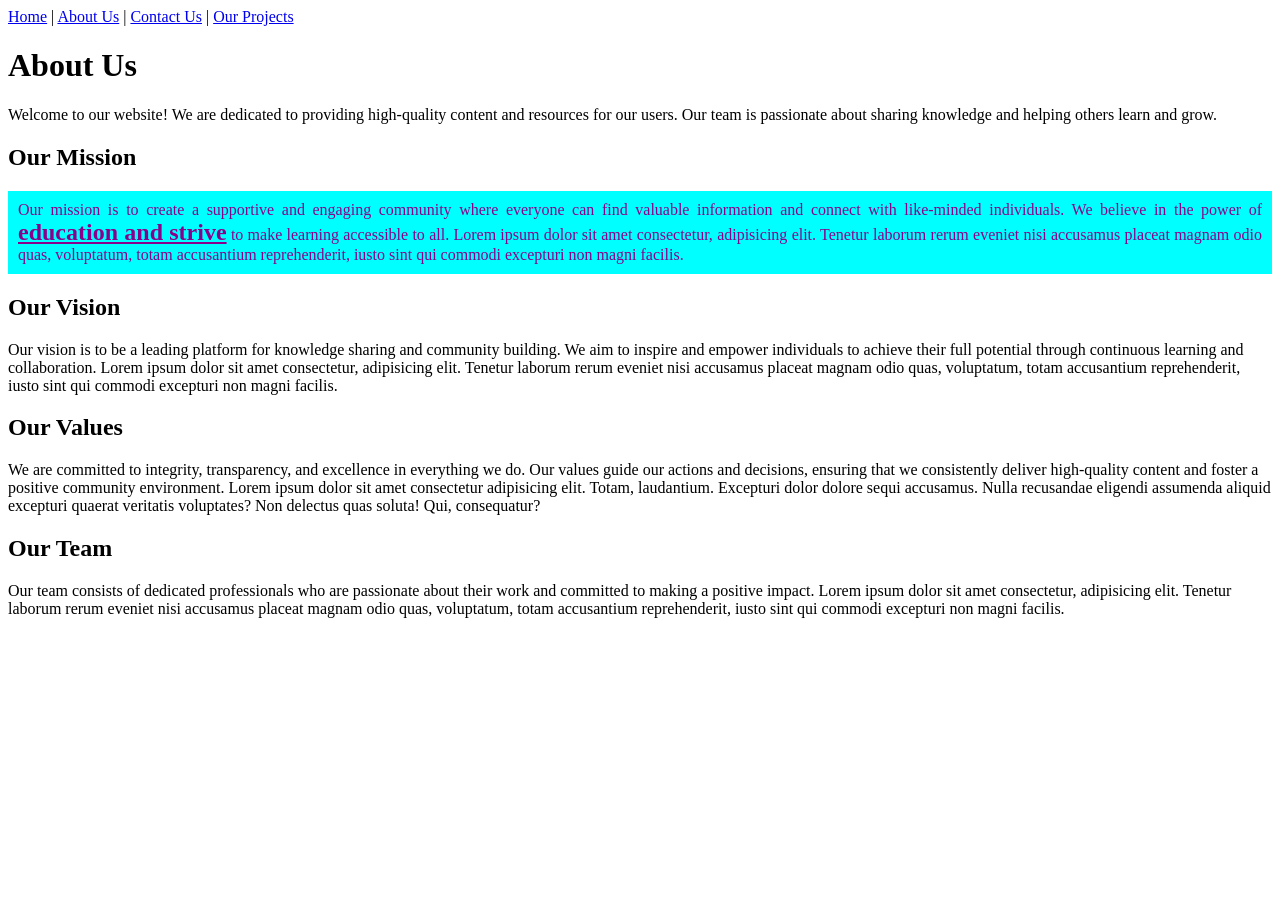
==== about.html @ 94350f2d "indtroducing basic css" ====
<!DOCTYPE html>
<html lang="en">
<head>
    <meta charset="UTF-8">
    <meta name="viewport" content="width=device-width, initial-scale=1.0">
    <title>About Page</title>
</head>
<body>

    <a href="./">Home</a> &#124; <!-- Link to the home page with a vertical bar separator -->
    <a href="about.html">About Us</a> &#124; <!-- Link to the about page with a vertical bar separator -->
    <a href="contact.html">Contact Us</a> &#124; <!-- Link to the contact page with a vertical bar separator -->
    <a href="projects.html">Our Projects</a> <!-- Link to the projects page -->



    <h1>About Us</h1>

    <p>Welcome to our website! We are dedicated to providing high-quality content and resources for our users. Our team is passionate about sharing knowledge and helping others learn and grow.</p>

    <h2>Our Mission</h2>
    <p style="color: darkmagenta; text-align: justify; background-color: aqua; padding: 10px;">Our mission is to create a supportive and engaging community where everyone can find valuable information and connect with like-minded individuals. We believe in the power of <span style="text-decoration: underline; font-weight: bold; font-size: 24px;">education and strive</span> to make learning accessible to all. Lorem ipsum dolor sit amet consectetur, adipisicing elit. Tenetur laborum rerum eveniet nisi accusamus placeat magnam odio quas, voluptatum, totam accusantium reprehenderit, iusto sint qui commodi excepturi non magni facilis.</p>

    <h2>Our Vision</h2>
    <p>Our vision is to be a leading platform for knowledge sharing and community building. We aim to inspire and empower individuals to achieve their full potential through continuous learning and collaboration. Lorem ipsum dolor sit amet consectetur, adipisicing elit. Tenetur laborum rerum eveniet nisi accusamus placeat magnam odio quas, voluptatum, totam accusantium reprehenderit, iusto sint qui commodi excepturi non magni facilis.</p>

    <h2>Our Values</h2>
    <p>We are committed to integrity, transparency, and excellence in everything we do. Our values guide our actions and decisions, ensuring that we consistently deliver high-quality content and foster a positive community environment. Lorem ipsum dolor sit amet consectetur adipisicing elit. Totam, laudantium. Excepturi dolor dolore sequi accusamus. Nulla recusandae eligendi assumenda aliquid excepturi quaerat veritatis voluptates? Non delectus quas soluta! Qui, consequatur?</p>

    <h2>Our Team</h2>
    <p>Our team consists of dedicated professionals who are passionate about their work and committed to making a positive impact. Lorem ipsum dolor sit amet consectetur, adipisicing elit. Tenetur laborum rerum eveniet nisi accusamus placeat magnam odio quas, voluptatum, totam accusantium reprehenderit, iusto sint qui commodi excepturi non magni facilis.</p>
</body>
</html>
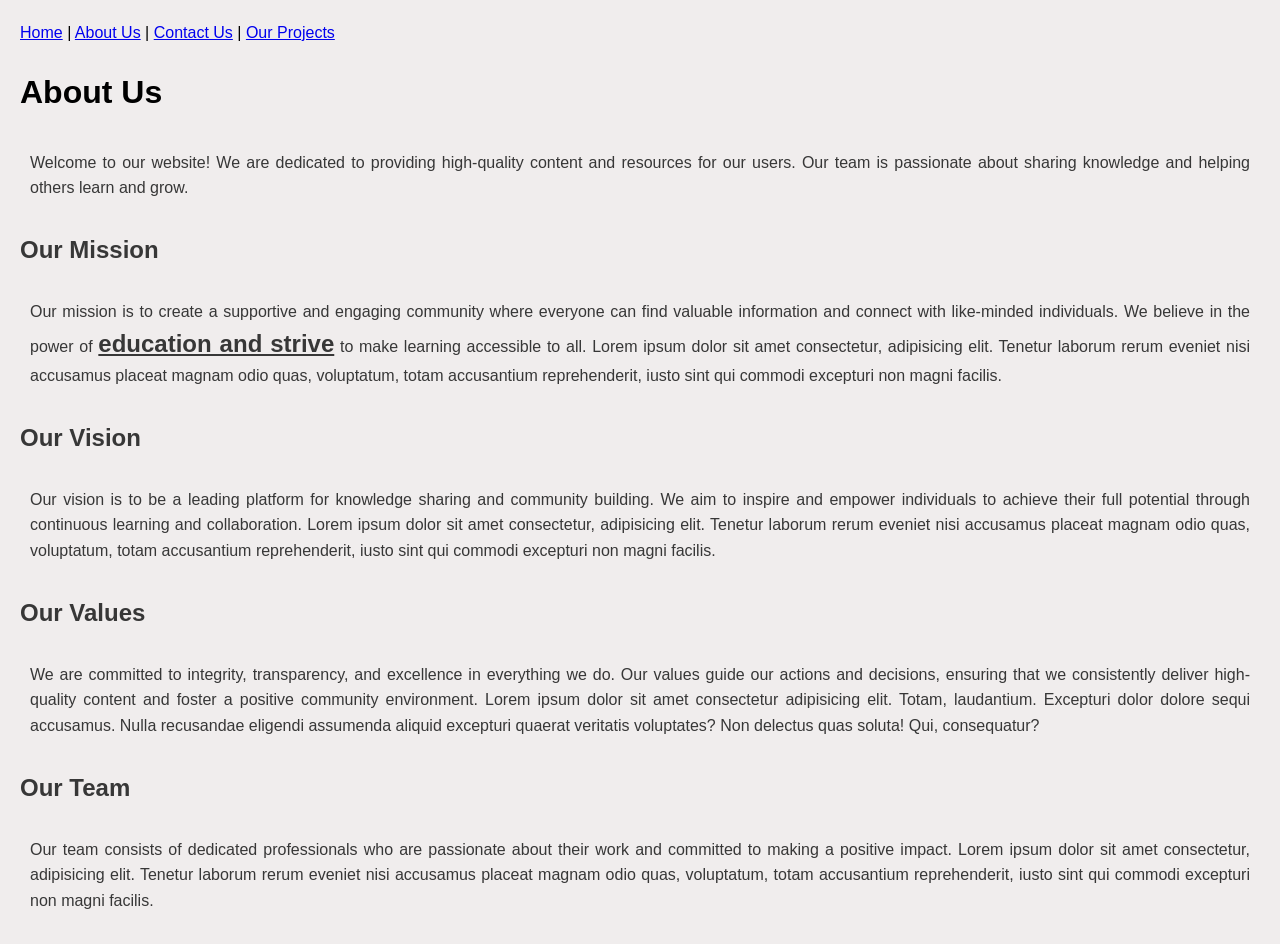
==== commit effe8a4e: "implementing internal css" ====
--- a/about.html
+++ b/about.html
@@ -4,6 +4,22 @@
     <meta charset="UTF-8">
     <meta name="viewport" content="width=device-width, initial-scale=1.0">
     <title>About Page</title>
+    <style>
+        body {
+            background-color: #f0eded;
+            font-family: Arial, sans-serif;
+            line-height: 1.6;
+            margin: 20px;
+        }
+        h2 {
+            color: #373737;
+        }
+        p{
+            text-align: justify;
+            color: #373737;
+            padding: 10px;
+        }
+    </style>
 </head>
 <body>
 
@@ -12,14 +28,12 @@
     <a href="contact.html">Contact Us</a> &#124; <!-- Link to the contact page with a vertical bar separator -->
     <a href="projects.html">Our Projects</a> <!-- Link to the projects page -->
 
-
-
     <h1>About Us</h1>
 
     <p>Welcome to our website! We are dedicated to providing high-quality content and resources for our users. Our team is passionate about sharing knowledge and helping others learn and grow.</p>
 
     <h2>Our Mission</h2>
-    <p style="color: darkmagenta; text-align: justify; background-color: aqua; padding: 10px;">Our mission is to create a supportive and engaging community where everyone can find valuable information and connect with like-minded individuals. We believe in the power of <span style="text-decoration: underline; font-weight: bold; font-size: 24px;">education and strive</span> to make learning accessible to all. Lorem ipsum dolor sit amet consectetur, adipisicing elit. Tenetur laborum rerum eveniet nisi accusamus placeat magnam odio quas, voluptatum, totam accusantium reprehenderit, iusto sint qui commodi excepturi non magni facilis.</p>
+    <p>Our mission is to create a supportive and engaging community where everyone can find valuable information and connect with like-minded individuals. We believe in the power of <span style="text-decoration: underline; font-weight: bold; font-size: 24px;">education and strive</span> to make learning accessible to all. Lorem ipsum dolor sit amet consectetur, adipisicing elit. Tenetur laborum rerum eveniet nisi accusamus placeat magnam odio quas, voluptatum, totam accusantium reprehenderit, iusto sint qui commodi excepturi non magni facilis.</p>
 
     <h2>Our Vision</h2>
     <p>Our vision is to be a leading platform for knowledge sharing and community building. We aim to inspire and empower individuals to achieve their full potential through continuous learning and collaboration. Lorem ipsum dolor sit amet consectetur, adipisicing elit. Tenetur laborum rerum eveniet nisi accusamus placeat magnam odio quas, voluptatum, totam accusantium reprehenderit, iusto sint qui commodi excepturi non magni facilis.</p>
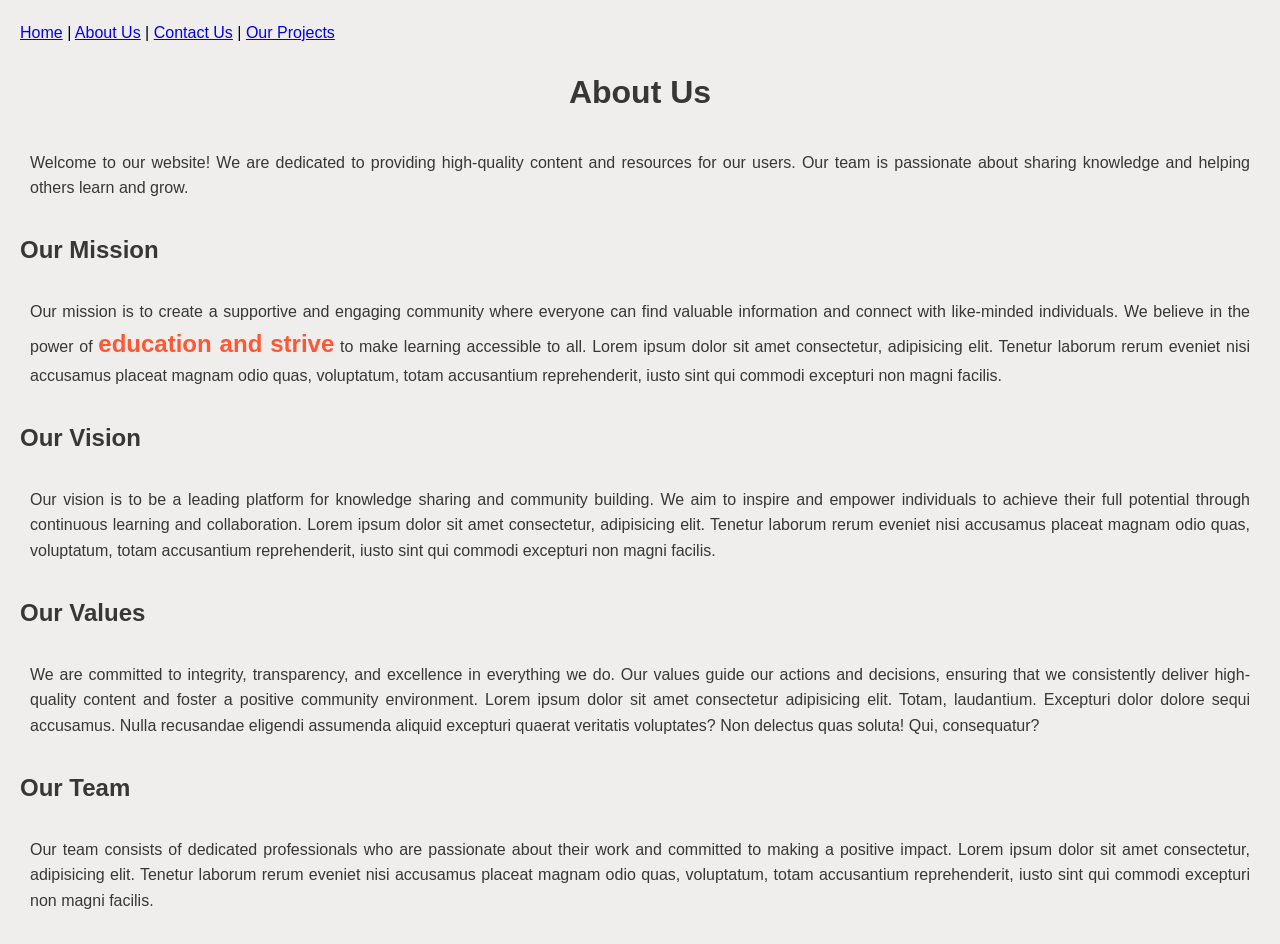
==== commit 82011b74: "implementing a custom css selector" ====
--- a/about.html
+++ b/about.html
@@ -11,13 +11,22 @@
             line-height: 1.6;
             margin: 20px;
         }
+        h1 {
+            color: #373737;
+            text-align: center;
+        }
         h2 {
             color: #373737;
         }
-        p{
+        p {
             text-align: justify;
             color: #373737;
             padding: 10px;
+        }
+        .highlight {
+            color: #ff5733;
+            font-weight: bold;
+            font-size: 24px;
         }
     </style>
 </head>
@@ -33,7 +42,7 @@
     <p>Welcome to our website! We are dedicated to providing high-quality content and resources for our users. Our team is passionate about sharing knowledge and helping others learn and grow.</p>
 
     <h2>Our Mission</h2>
-    <p>Our mission is to create a supportive and engaging community where everyone can find valuable information and connect with like-minded individuals. We believe in the power of <span style="text-decoration: underline; font-weight: bold; font-size: 24px;">education and strive</span> to make learning accessible to all. Lorem ipsum dolor sit amet consectetur, adipisicing elit. Tenetur laborum rerum eveniet nisi accusamus placeat magnam odio quas, voluptatum, totam accusantium reprehenderit, iusto sint qui commodi excepturi non magni facilis.</p>
+    <p>Our mission is to create a supportive and engaging community where everyone can find valuable information and connect with like-minded individuals. We believe in the power of <span class="highlight">education and strive</span> to make learning accessible to all. Lorem ipsum dolor sit amet consectetur, adipisicing elit. Tenetur laborum rerum eveniet nisi accusamus placeat magnam odio quas, voluptatum, totam accusantium reprehenderit, iusto sint qui commodi excepturi non magni facilis.</p>
 
     <h2>Our Vision</h2>
     <p>Our vision is to be a leading platform for knowledge sharing and community building. We aim to inspire and empower individuals to achieve their full potential through continuous learning and collaboration. Lorem ipsum dolor sit amet consectetur, adipisicing elit. Tenetur laborum rerum eveniet nisi accusamus placeat magnam odio quas, voluptatum, totam accusantium reprehenderit, iusto sint qui commodi excepturi non magni facilis.</p>
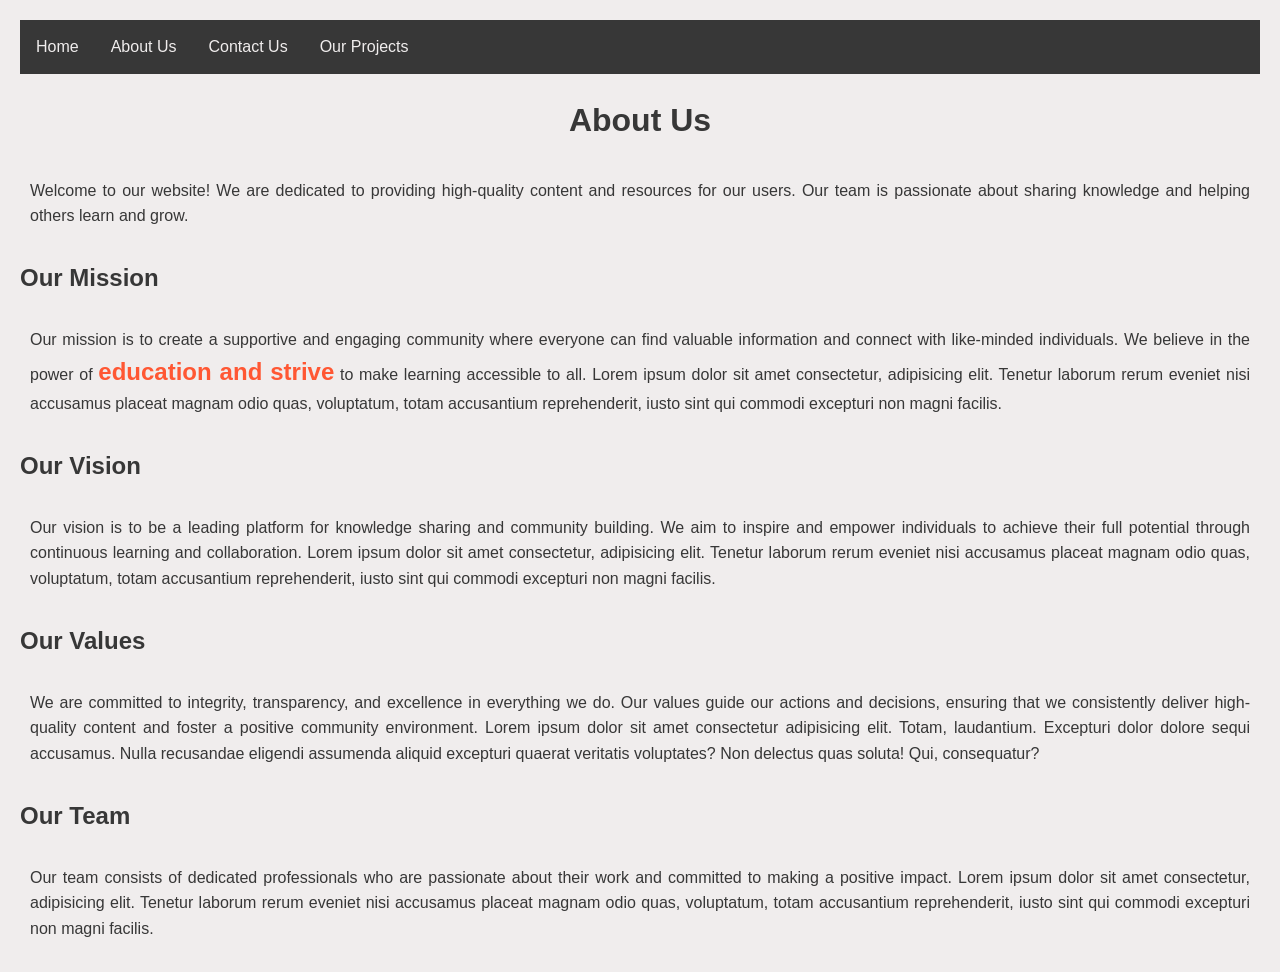
==== commit 37c9a36e: "implementing a custom css on toplinks" ====
--- a/about.html
+++ b/about.html
@@ -28,14 +28,32 @@
             font-weight: bold;
             font-size: 24px;
         }
+        .toplinks {
+            background-color: #373737;
+            overflow: hidden;
+        }
+        .toplinks a {
+            float: left;
+            color: #f0eded;
+            text-align: center;
+            padding: 14px 16px;
+            text-decoration: none;
+        }
+        .toplinks a:hover {
+            text-decoration: none;
+            background-color: #f0eded;
+            color: #373737;
+        }
     </style>
 </head>
 <body>
+    <div class="toplinks">
+        <a href="./">Home</a>
+        <a href="about.html">About Us</a>
+        <a href="contact.html">Contact Us</a>
+        <a href="projects.html">Our Projects</a>
+    </div>
 
-    <a href="./">Home</a> &#124; <!-- Link to the home page with a vertical bar separator -->
-    <a href="about.html">About Us</a> &#124; <!-- Link to the about page with a vertical bar separator -->
-    <a href="contact.html">Contact Us</a> &#124; <!-- Link to the contact page with a vertical bar separator -->
-    <a href="projects.html">Our Projects</a> <!-- Link to the projects page -->
 
     <h1>About Us</h1>
 
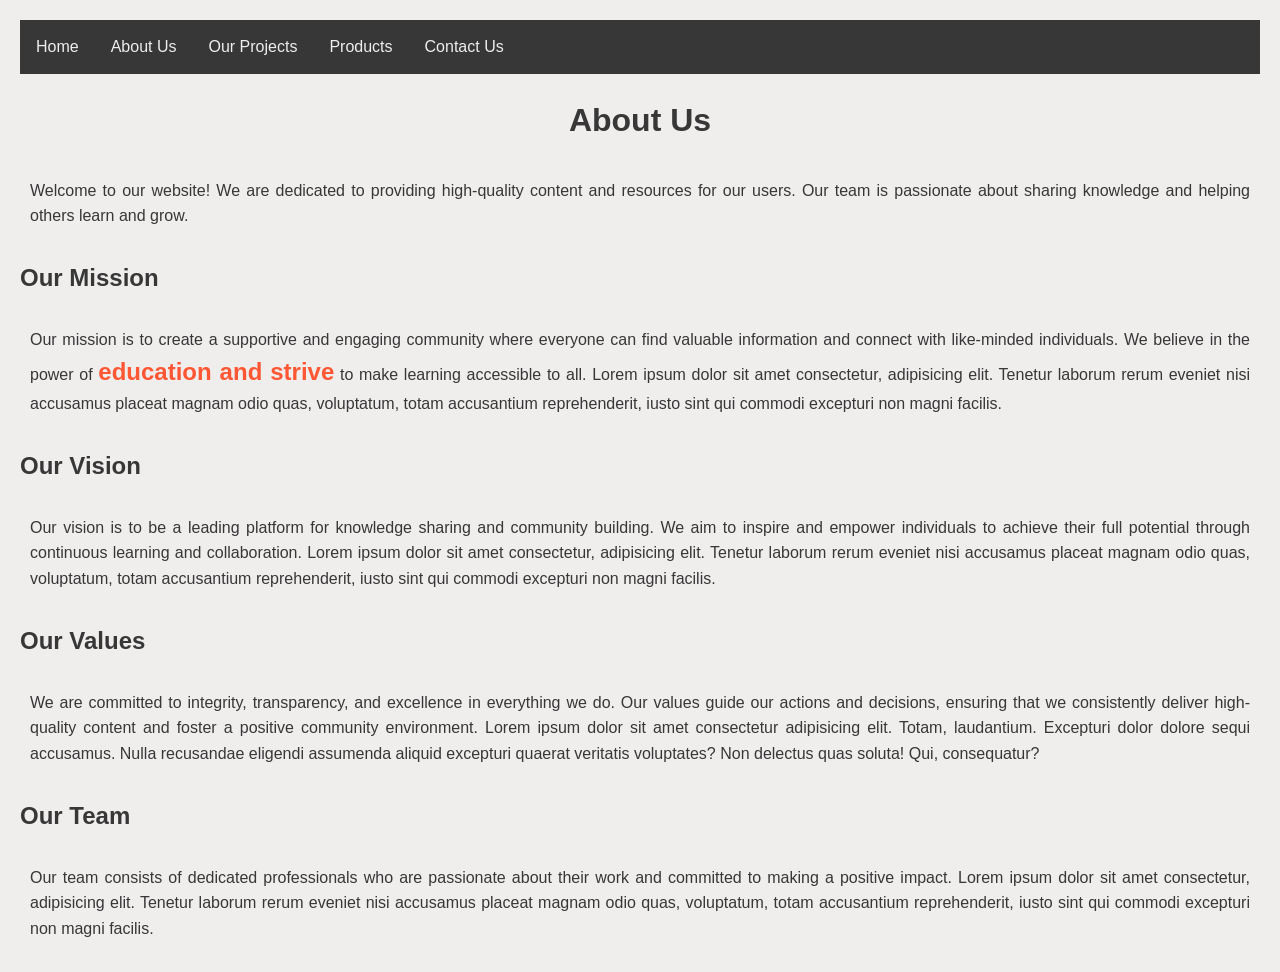
==== commit 66fc9ced: "creating a standard structure" ====
--- a/about.html
+++ b/about.html
@@ -4,56 +4,16 @@
     <meta charset="UTF-8">
     <meta name="viewport" content="width=device-width, initial-scale=1.0">
     <title>About Page</title>
-    <style>
-        body {
-            background-color: #f0eded;
-            font-family: Arial, sans-serif;
-            line-height: 1.6;
-            margin: 20px;
-        }
-        h1 {
-            color: #373737;
-            text-align: center;
-        }
-        h2 {
-            color: #373737;
-        }
-        p {
-            text-align: justify;
-            color: #373737;
-            padding: 10px;
-        }
-        .highlight {
-            color: #ff5733;
-            font-weight: bold;
-            font-size: 24px;
-        }
-        .toplinks {
-            background-color: #373737;
-            overflow: hidden;
-        }
-        .toplinks a {
-            float: left;
-            color: #f0eded;
-            text-align: center;
-            padding: 14px 16px;
-            text-decoration: none;
-        }
-        .toplinks a:hover {
-            text-decoration: none;
-            background-color: #f0eded;
-            color: #373737;
-        }
-    </style>
+    <link rel="stylesheet" href="css/style.css">
 </head>
 <body>
     <div class="toplinks">
         <a href="./">Home</a>
         <a href="about.html">About Us</a>
+        <a href="projects.html">Our Projects</a>
+        <a href="products.html">Products</a>
         <a href="contact.html">Contact Us</a>
-        <a href="projects.html">Our Projects</a>
     </div>
-
 
     <h1>About Us</h1>
 
--- a/css/style.css
+++ b/css/style.css
@@ -0,0 +1,39 @@
+body {
+    background-color: #f0eded;
+    font-family: Arial, sans-serif;
+    line-height: 1.6;
+    margin: 20px;
+}
+h1 {
+    color: #373737;
+    text-align: center;
+}
+h2 {
+    color: #373737;
+}
+p {
+    text-align: justify;
+    color: #373737;
+    padding: 10px;
+}
+.highlight {
+    color: #ff5733;
+    font-weight: bold;
+    font-size: 24px;
+}
+.toplinks {
+    background-color: #373737;
+    overflow: hidden;
+}
+.toplinks a {
+    float: left;
+    color: #f0eded;
+    text-align: center;
+    padding: 14px 16px;
+    text-decoration: none;
+}
+.toplinks a:hover {
+    text-decoration: none;
+    background-color: #f0eded;
+    color: #373737;
+}
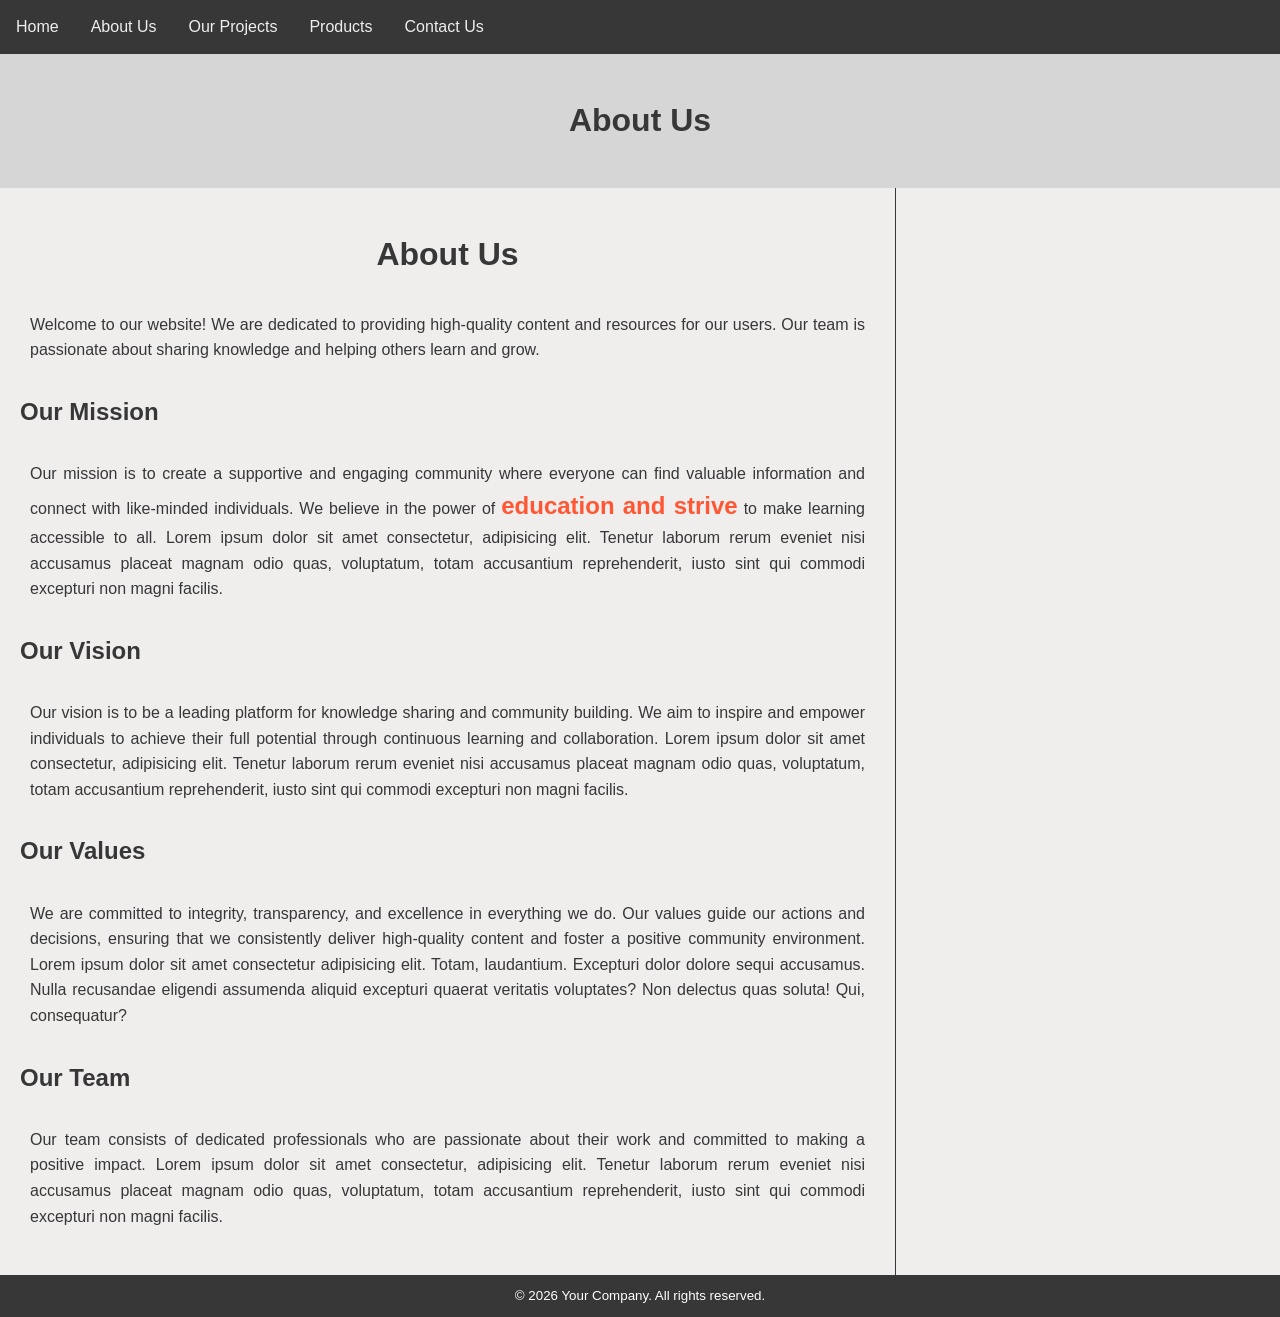
==== commit 192cbb15: "implementing standard structure on all pages" ====
--- a/about.html
+++ b/about.html
@@ -3,7 +3,7 @@
 <head>
     <meta charset="UTF-8">
     <meta name="viewport" content="width=device-width, initial-scale=1.0">
-    <title>About Page</title>
+    <title>About Us</title>
     <link rel="stylesheet" href="css/style.css">
 </head>
 <body>
@@ -15,6 +15,12 @@
         <a href="contact.html">Contact Us</a>
     </div>
 
+    <div class="banner">
+        <h1>About Us</h1>
+    </div>
+
+    <div class="row">
+        <div class="content">
     <h1>About Us</h1>
 
     <p>Welcome to our website! We are dedicated to providing high-quality content and resources for our users. Our team is passionate about sharing knowledge and helping others learn and grow.</p>
@@ -30,5 +36,16 @@
 
     <h2>Our Team</h2>
     <p>Our team consists of dedicated professionals who are passionate about their work and committed to making a positive impact. Lorem ipsum dolor sit amet consectetur, adipisicing elit. Tenetur laborum rerum eveniet nisi accusamus placeat magnam odio quas, voluptatum, totam accusantium reprehenderit, iusto sint qui commodi excepturi non magni facilis.</p>
-</body>
+</div>
+
+    <div class="sidebar">
+ 
+
+    </div>
+    </div>
+    <div class="footer">
+        &copy; 2026 Your Company. All rights reserved.
+
+    </div>
+    </body>
 </html>
--- a/css/style.css
+++ b/css/style.css
@@ -2,18 +2,20 @@
     background-color: #f0eded;
     font-family: Arial, sans-serif;
     line-height: 1.6;
-    margin: 20px;
+    margin: 0;
+    color: #373737;
+}
+*{
+    box-sizing: border-box;
 }
 h1 {
-    color: #373737;
     text-align: center;
 }
 h2 {
-    color: #373737;
+    text-align: left;
 }
 p {
     text-align: justify;
-    color: #373737;
     padding: 10px;
 }
 .highlight {
@@ -36,4 +38,44 @@
     text-decoration: none;
     background-color: #f0eded;
     color: #373737;
+}
+.banner {
+    background-color: #d6d6d6;
+    color: #373737;
+    padding: 20px;
+    text-align: center;
+}
+.row::after {
+    content: "";
+    clear: both;
+    display: block;
+}
+.content {
+    float: left;
+    width: 70%;
+    padding: 20px;
+    border-right: 1px solid #373737;
+}
+.sidebar {
+    float: left;
+    width: 30%;
+    padding: 20px;
+    background-color: #f0eded;
+}
+
+@media screen and (max-width: 900px) {
+    .content, .sidebar {
+        width: 100%;
+        float: none;
+        border-right: none;
+    }
+}
+
+
+.footer {
+    background-color: #373737;
+    color: #ffffff;
+    text-align: center;
+    padding: 10px;
+    font-size: smaller;
 }
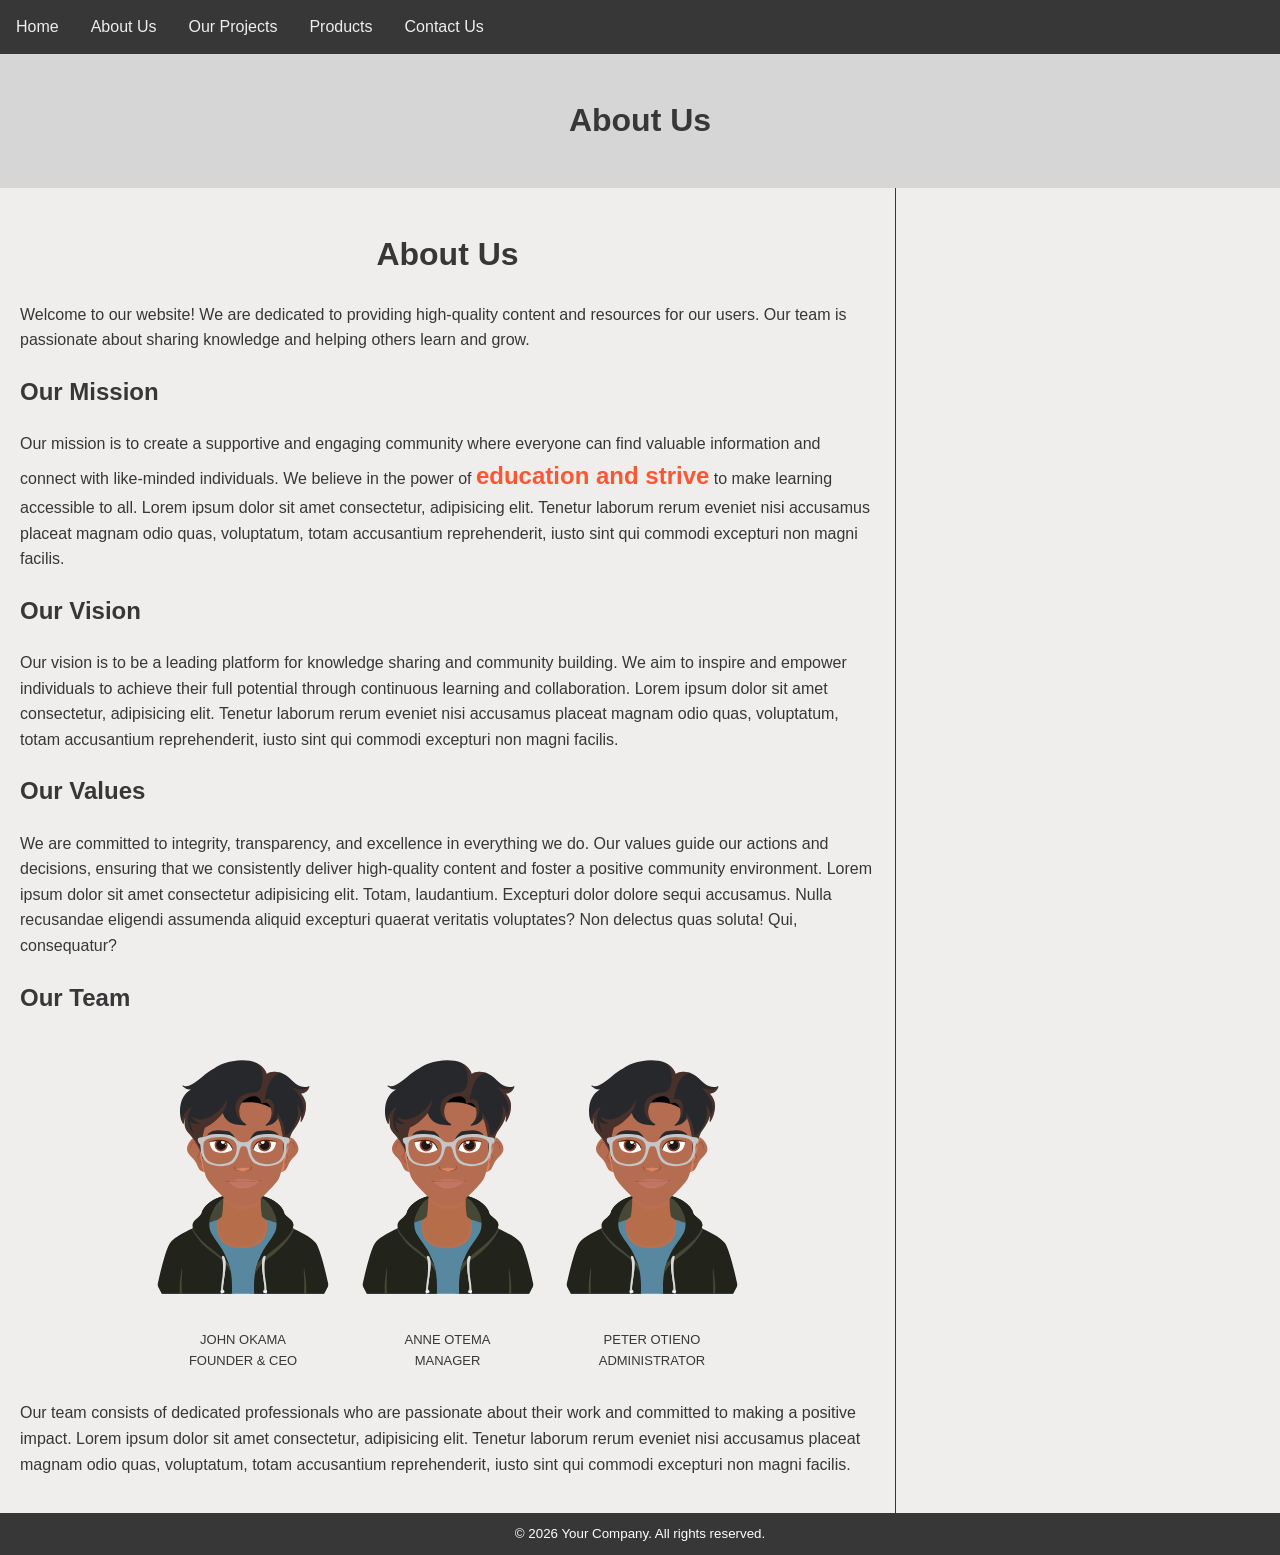
==== commit db65e95b: "add an image to the about page" ====
--- a/about.html
+++ b/about.html
@@ -35,6 +35,24 @@
     <p>We are committed to integrity, transparency, and excellence in everything we do. Our values guide our actions and decisions, ensuring that we consistently deliver high-quality content and foster a positive community environment. Lorem ipsum dolor sit amet consectetur adipisicing elit. Totam, laudantium. Excepturi dolor dolore sequi accusamus. Nulla recusandae eligendi assumenda aliquid excepturi quaerat veritatis voluptates? Non delectus quas soluta! Qui, consequatur?</p>
 
     <h2>Our Team</h2>
+        <div class="team_img">
+            <div class="team_member">
+                <img src="images/team_default.svg" alt="Team Member 1" class="team_img">
+                <p>John Okama<br>
+                Founder & CEO</p>
+            </div>
+            <div class="team_member">
+                <img src="images/team_default.svg" alt="Team Member 1" class="team_img">
+                <p>Anne Otema<br>
+                Manager</p>
+            </div>
+            <div class="team_member">
+                <img src="images/team_default.svg" alt="Team Member 1" class="team_img">
+                <p>Peter Otieno<br>
+                Administrator</p>
+            </div>
+        </div>
+
     <p>Our team consists of dedicated professionals who are passionate about their work and committed to making a positive impact. Lorem ipsum dolor sit amet consectetur, adipisicing elit. Tenetur laborum rerum eveniet nisi accusamus placeat magnam odio quas, voluptatum, totam accusantium reprehenderit, iusto sint qui commodi excepturi non magni facilis.</p>
 </div>
 
--- a/css/style.css
+++ b/css/style.css
@@ -14,10 +14,7 @@
 h2 {
     text-align: left;
 }
-p {
-    text-align: justify;
-    padding: 10px;
-}
+
 .highlight {
     color: #ff5733;
     font-weight: bold;
@@ -63,14 +60,20 @@
     background-color: #f0eded;
 }
 
+.proj_img {
+    width:40%; 
+    height:auto; 
+    float: left; 
+    padding-right: 10px;
+}
+
 @media screen and (max-width: 900px) {
-    .content, .sidebar {
+    .content, .sidebar, .proj_img {
         width: 100%;
         float: none;
         border-right: none;
     }
 }
-
 
 .footer {
     background-color: #373737;
@@ -78,4 +81,24 @@
     text-align: center;
     padding: 10px;
     font-size: smaller;
+}
+
+.team_img{
+    overflow: hidden;
+    text-align: center;
+}
+
+.team_img img{
+    width: 200px;
+    height: 280px;
+    border-radius: 20%;
+    padding: 10px;
+    display: block;
+}
+
+.team_member {
+    display: inline-block;
+    text-align: center;
+    font-size: small;
+    text-transform: uppercase;
 }
